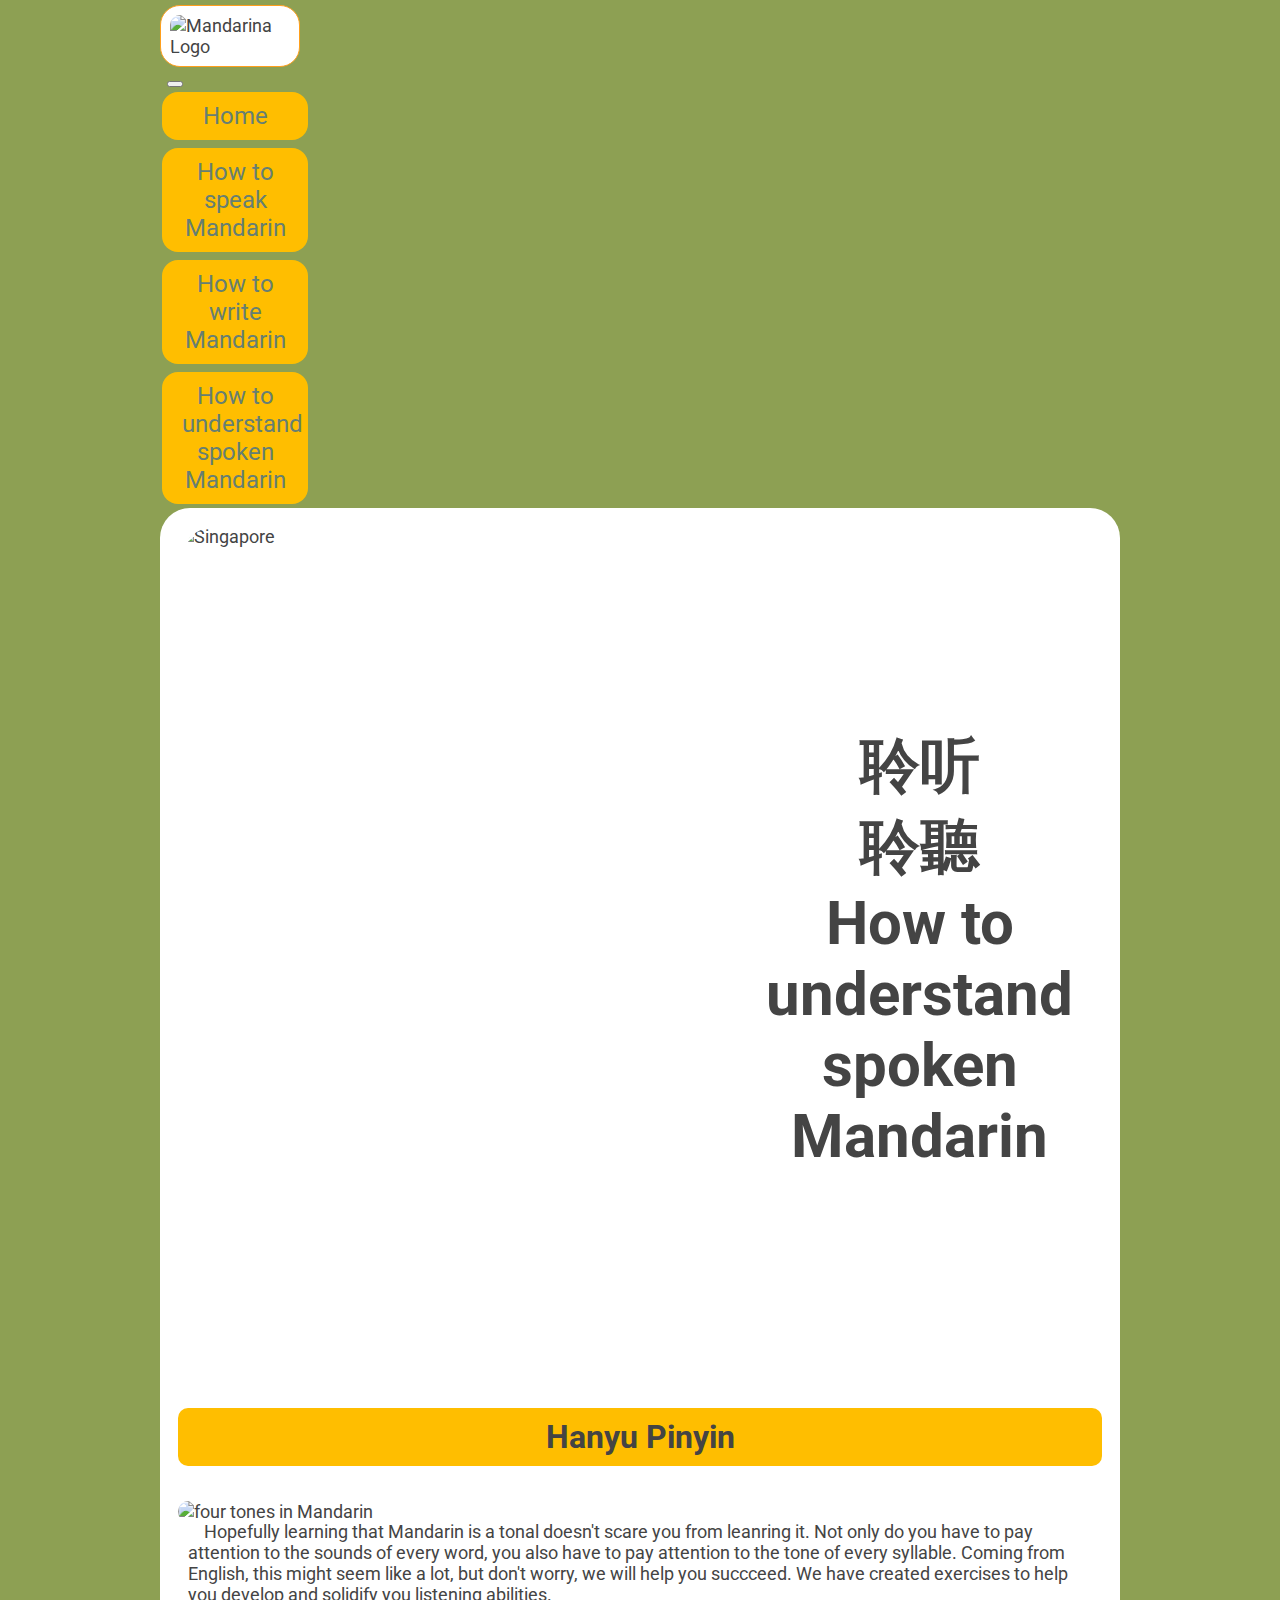
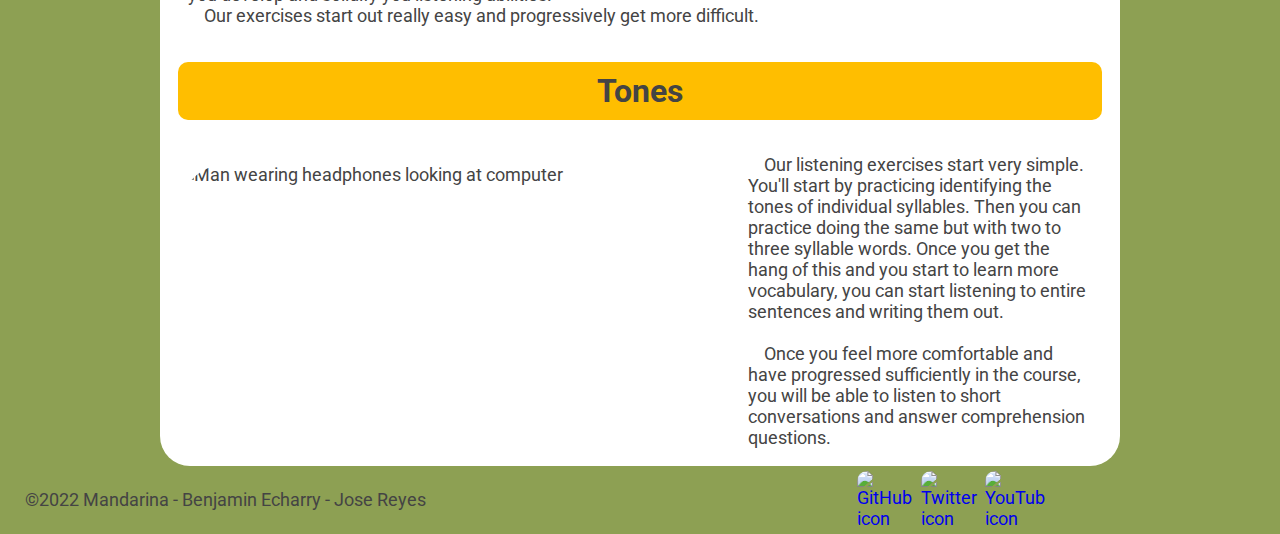
==== listening_page.html @ ea419e0a "Add files via upload" ====
<!DOCTYPE html>
<html lang="en-us">
  <head>
    <title>Mandarina</title>
    <link rel="stylesheet" href="https://stackpath.bootstrapcdn.com/bootstrap/4.1.3/css/bootstrap.min.css" integrity="sha384-MCw98/SFnGE8fJT3GXwEOngsV7Zt27NXFoaoApmYm81iuXoPkFOJwJ8ERdknLPMO" crossorigin="anonymous">
    <meta charset="utf-8" />
    <meta name="viewport" content="width=device-width, initial-scale=1" />
    <link rel="stylesheet" href="style.css" />
  </head>
  <body>
    <div id="content">
      <header>
        <nav class="navbar navbar-expand-lg navbar-light bg-light">
          <img src="https://cdn.glitch.com/27e3eff4-7a75-422d-81c8-beb97a1efe36%2F33f23a83-a9b9-48bd-b554-5ee0f7b3e899_LogoMakr_2S5zAO.png?v=1591044895979"
          alt="Mandarina Logo"/>
  <button class="navbar-toggler" type="button" data-toggle="collapse" data-target="#navbarNav" aria-controls="navbarNav" aria-expanded="false" aria-label="Toggle navigation">
    <span class="navbar-toggler-icon"></span>
  </button>
  <div class="collapse navbar-collapse" id="navbarNav">
    <ul class="navbar-nav">
      <button class="button1"><li><a href="index.html">Home</a></li></button>
      <button class="button1"><li><a href="speak_page.html">How to speak Mandarin</a></li></button>
      <button class="button1"><li><a href="write_page.html">How to write Mandarin</a></li></button>
      <button class="button1"><li><a href="listening_page.html">How to understand spoken Mandarin</a></li></button>
    </ul>
  </div>
</nav>
      </header>
      <main class="main">
        <div class="home-grid">
          <img
            class="home-photo-0s"
            src="https://wallpaperaccess.com/full/4428129.jpg"
            alt="Singapore"
          />
          <h3 class="home-headline-0s">
            聆听 <br />聆聽 <br />
            How to understand spoken Mandarin
          </h3>
          <h2 class="home-headline-1s">Hanyu Pinyin</h2>
          <img
            class="home-photo-0"
            src="http://www.scalemylife.com/wp-content/uploads/2016/10/Ma-744x259.jpg"
            alt="four tones in Mandarin"
          />
          <p class="home-paragraph-1s">
            &nbsp;&nbsp;&nbsp;&nbsp;Hopefully learning that Mandarin is a tonal 
            doesn't scare you from leanring it. Not only do you have to pay 
            attention to the sounds of every word, you also have to pay attention 
            to the tone of every syllable. Coming from English, this might seem 
            like a lot, but don't worry, we will help you succceed. We have 
            created exercises to help you develop and solidify you listening 
            abilities. 
            <br />
            &nbsp;&nbsp;&nbsp;&nbsp;Our exercises start out really 
            easy and progressively get more difficult. 
          </p>
          <h2 class="home-headline-2s">Tones</h2>
          <img
            class="home-photo-1s"
            src="https://www.reviewgeek.com/p/uploads/2018/09/25647a6c.jpg?height=200p&trim=2,2,2,2"
            alt="Man wearing headphones looking at computer"
          />
          <p class="home-paragragh-2s">
            &nbsp;&nbsp;&nbsp;&nbsp;Our listening exercises start very simple.
            You'll start by practicing identifying the tones of individual 
            syllables. Then you can practice doing the same but with two to 
            three syllable words. Once you get the hang of this and you start 
            to learn more vocabulary, you can start listening to entire sentences 
            and writing them out.
            <br />
            <br />
            &nbsp;&nbsp;&nbsp;&nbsp;Once you feel more comfortable and 
            have progressed sufficiently in the course, you will be able 
            to listen to short conversations and answer comprehension questions.
          </p>
          </div>
        </div>
      </main>
      <footer class="footer">
        <p class="copyrighy">
          &copy;2022 Mandarina - Benjamin Echarry - Jose Reyes
        </p>
        <div class="social">
          <a href="https://www.github.com/" target="_blank">
            <img
              src="https://icons-for-free.com/iconfiles/png/512/git+github+hosting+internet+used+for+code+version+control+icon-1320194988409492468.png"
              alt="GitHub icon"
            />
          </a>
          <a href="https://www.twitter.com/" target="_blank">
            <img
              src="https://icons-for-free.com/iconfiles/png/512/super+tiny+icons+twitter-1324450786355861298.png"
              alt="Twitter icon"
            />
          </a>
          <a href="https://www.youtube.com/" target="_blank">
            <img
              src="https://icons-for-free.com/iconfiles/png/512/youtube+icon-1320086787053215900.png"
              alt="YouTube icon"
            />
          </a>
        </div>
      </footer>
    </div>
    <script src="https://code.jquery.com/jquery-3.3.1.slim.min.js" integrity="sha384-q8i/X+965DzO0rT7abK41JStQIAqVgRVzpbzo5smXKp4YfRvH+8abtTE1Pi6jizo" crossorigin="anonymous"></script>
    <script src="https://cdnjs.cloudflare.com/ajax/libs/popper.js/1.14.3/umd/popper.min.js" integrity="sha384-ZMP7rVo3mIykV+2+9J3UJ46jBk0WLaUAdn689aCwoqbBJiSnjAK/l8WvCWPIPm49" crossorigin="anonymous"></script>
    <script src="https://stackpath.bootstrapcdn.com/bootstrap/4.1.3/js/bootstrap.min.js" integrity="sha384-ChfqqxuZUCnJSK3+MXmPNIyE6ZbWh2IMqE241rYiqJxyMiZ6OW/JmZQ5stwEULTy" crossorigin="anonymous"></script>
  </body>
</html>
---- style.css ----
@import url("https://fonts.googleapis.com/css2?family=Roboto&display=swap");

body {
  background-color: #8DA053;
  font-family: "Roboto", Arial, sans-serif;
  padding: 5px 25px;
  font-size: 18px;
  margin: 0;
  color: #444;
}

a {
  text-decoration: none;
}

#content {
  max-width: 960px;
  margin: 0 auto;
}

.main {
  background-color: white;
  padding: 20px;
  border-radius: 30px 30px 30px 30px;
  padding: 1em;
}

h2 {
  font-family: "Roboto", Arial, sans-serif;
  font-size: 32px;
  background-color: #FFBE00;
  padding: 10px;
  border-radius: 10px 10px 10px 10px;
}

h3 {
  font-family: "Roboto", Arial, sans-serif;
  font-size: 60px;
  background-color: white;
  padding: 10px;
  border-radius: 100px 100px 100px 100px;
  text-align: center;
}

.navbar img {
  display: inline-block;
  max-width: 120px;
  border-radius: 20px 20px 20px 20px;
  padding: 0.5em;
  border: 1px solid #ff9f1c;
  background-color: white;
  margin-right: 10px;
}

.banner-box img {
  width: 100%;
  border-radius: 30px 30px 30px 30px;
  margin-bottom: 10px;
}

.home-grid {
  display: grid;
  grid-template-columns: repeat(5, 1fr);
  grid-gap: 0.5em;
}

header {
  display: grid;
  grid-template-columns: 150px auto;
  align-items: center;
}
nav a {
  color: #667F73;
  font-family: "Roboto", Arial, sans-serif;
  font-size: 1.5em;
  text-decoration: none;
}

nav a:hover {
  color: #ff9f1c;
  background-color: #f6f7e8;
}
nav ul {
  list-style: none;
  display: grid;
  grid-template-columns: repeat(auto-fit, minmax(6em, 1fr));
  margin: 0;
  align-items: center;
}

.home-photo-0 {
  border-radius: 50px 50px 50px 50px;
  grid-row: 3 / 4;
  grid-column: 1 / 6;
  width: 100%;
  border-radius: 50px 50px 50px 50px;
}

.home-headline-1 {
  grid-column: 1 / 6;
  grid-row: 1 / 2;
  text-align: center;
}
.home-paragraph-1 {
  grid-column: 3 / 6;
  grid-row: 2 / 3;
  margin-top: 10px;
  margin-left: 5px;
}

.home-paragraph-1second{
  grid-column: 1 / 6;
  grid-row: 3 / 4;
  margin-bottom: -10;
}

.home-photo-1 {
  grid-column: 1 / 3;
  grid-row: 2 / 3;
  border-radius: 40px 40px 40px 40px;
  max-width: 100%;
  margin-right: 10px;
  max-width: 100%;
}

.home-paragragh-2 {
  grid-column: 1 / 3;
  grid-row: 4 / 5;
  margin-top: -10px;
}

.home-paragragh-2second{
  grid-column: 1 / 6;
  grid-row: 5 / 6;
}

.home-photo-2 {
  grid-column: 3 / 6;
  grid-row: 4 / 6;
  border-radius: 40px 40px 40px 40px;
  max-width: 100%;
  margin-top: -10px;
}
.home-photo-3 {
  grid-column: 1 / 6;
  grid-row: 7 / 8;
  border-radius: 40px 40px 40px 40px;
  width: 100%;
}
.home-heading-3 {
  grid-column: 1 / 6;
  grid-row: 6 / 7;
  text-align: center;
}
.home-paragraph-3X {
  grid-column: 1 / 6;
  grid-row: 10 / 11;
  margin-top: -60px;
}

#feedback {
  grid-column: 1 / 2;
  grid-row: 10 / 11;
  margin-top: -10px;
  padding-right: 10px;
}

.footer {
  display: grid;
  margin-top: 5px;
}
.social {
  grid-column: 3 / 4;
  grid-template-columns: 50px 50px 50px;
  grid-template-rows: 50px;
  padding-left: 10px;
}

.social img {
  border-radius: 10px 10px 10px 10px;
  max-width: 60px;
}

.copyrighy{
  text-align: left;
}

.home-photo-0s {
  grid-column: 1 / 4;
  grid-row: 1 / 2;
  border-radius: 40px 40px 40px 40px;
  max-width: 100%;
}
.home-headline-0s {
  grid-column: 4 / 6;
  grid-row: 1 / 2;
  padding: 140px 0;
  text-align: center;
}
.home-headline-1s {
  grid-column: 1 / 6;
  grid-row: 2 / 3;
  text-align: center;
}

.home-paragraph-1s {
  grid-column: 1 / 6;
  grid-row: 4 / 5;
  margin-left: 10px;
  margin: -10px 10px 0px 10px;
}
.home-headline-2s {
  grid-column: 1 / 6;
  grid-row: 5 / 6;
  text-align: center;
}
.home-photo-1s {
  grid-row: 7 / 8;
  grid-column: 1 / 4;
  max-width: 100%;
  border-radius: 50px 50px 50px 50px;
}
.home-paragragh-2s {
  grid-column: 4 / 6;
  grid-row: 7 / 8;
  margin: -10px 10px 0px 10px;
}

.home-photo-0w {
  grid-column: 1 / 4;
  grid-row: 1 / 2;
  border-radius: 40px 40px 40px 40px;
  max-width: 100%;
}
.home-headline-0w {
  grid-column: 4 / 6;
  grid-row: 1 / 2;
  padding: 140px 0;
  text-align: center;
}
.home-headline-1w {
  grid-column: 1 / 6;
  grid-row: 2 / 3;
  text-align: center;
}
.home-paragraph-1w {
  grid-column: 1 / 6;
  grid-row: 3 / 4;
  margin-top: -10px;
}
.home-photo-1w {
  grid-column: 1 / 6;
  width: 80%;
  grid-row: 4/5;
  display: block;
  margin-left: auto;
  margin-right: auto;
  width: 50%;
}
.home-paragraph-2w {
  grid-column: 1/6;
  grid-row: 5/6;
}

.home-headline-2w {
  grid-column: 1/6;
  grid-row: 6/7;
  text-align: center;
}
.home-photo-2w {
  grid-column: 1/3;
  grid-row: 7/8;
  width: 100%;
  border-radius: 40px 40px 40px 40px;
}
.home-paragragh-3w {
  grid-column: 3/6;
  grid-row: 7/8;
  margin-top: 5px;
  margin-left: 10px;
}

form {
  margin: 0 auto;
  width: 400px;
  padding: 1em;
  border: 1px solid #ccc;
  border-radius: 1em;
  background-color: #FFBE00;
}

ul {
  list-style: none;
  padding: 0;
  margin: 0;
}

form li + li {
  margin-top: 1em;
}

label {
  display: inline-block;
  width: 90px;
  text-align: right;
}

.button {
  padding-left: 90px;
}

button {
  margin-left: 0.5em;
}


.button1 {
  background-color: #FFBE00;
  border: none;
  color: black;
  padding: 10px 20px;
  text-align: center;
  text-decoration: none;
  display: inline-block;
  margin: 4px 2px;
  cursor: pointer;
  border-radius: 16px;
  font-size: medium;
}

.button1:hover {
  background-color: #f6f7e8;
}

@media screen and (max-width: 550px) {
  /* beginning of media query */

  .home-grid,
  footer,
  form {
    display: block;
  }
  form {
    margin-left: -12px;
    width: 300px;
  }
}
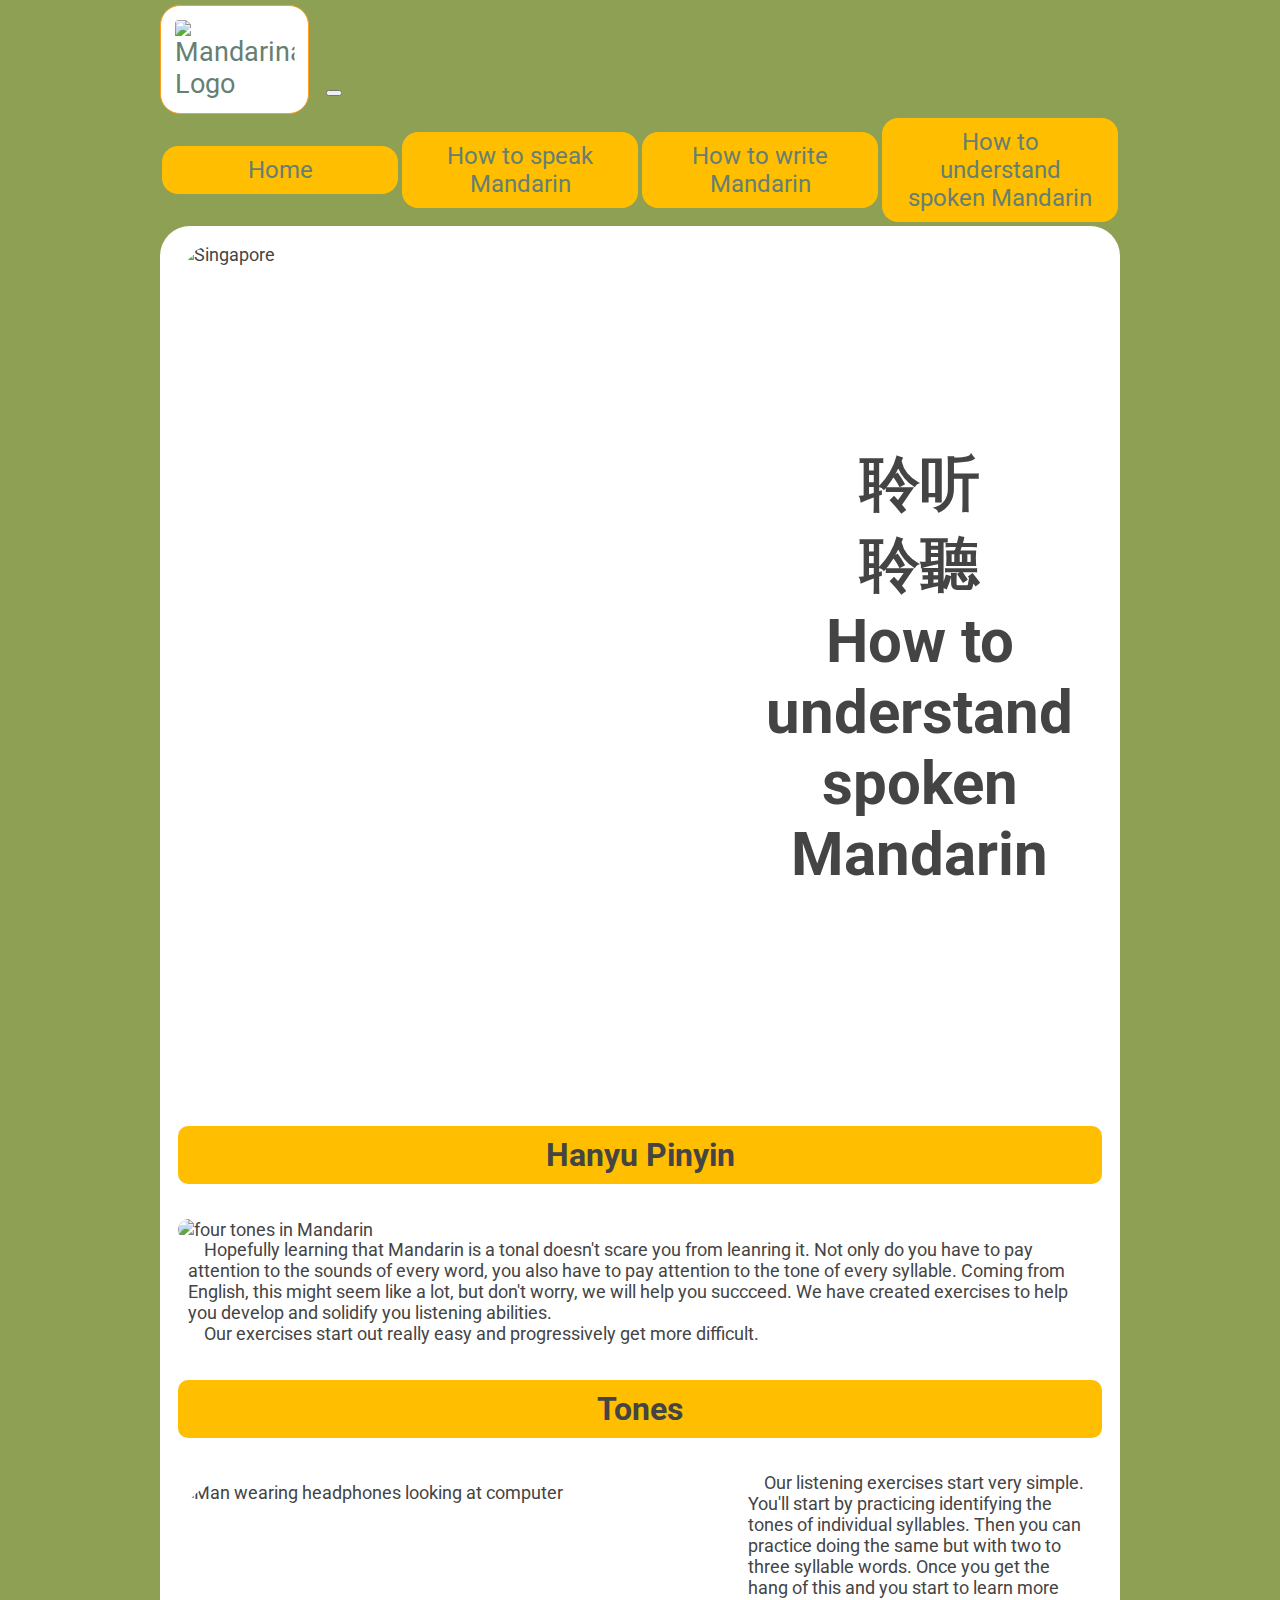
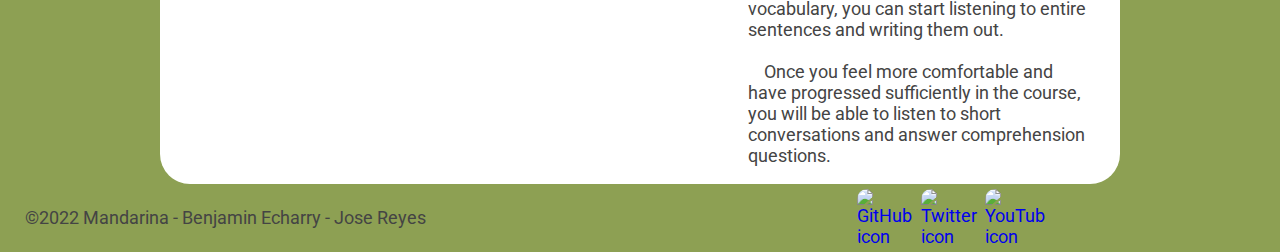
==== commit 84613ded: "Add files via upload" ====
--- a/listening_page.html
+++ b/listening_page.html
@@ -9,21 +9,20 @@
   </head>
   <body>
     <div id="content">
-      <header>
-        <nav class="navbar navbar-expand-lg navbar-light bg-light">
-          <img src="https://cdn.glitch.com/27e3eff4-7a75-422d-81c8-beb97a1efe36%2F33f23a83-a9b9-48bd-b554-5ee0f7b3e899_LogoMakr_2S5zAO.png?v=1591044895979"
-          alt="Mandarina Logo"/>
-  <button class="navbar-toggler" type="button" data-toggle="collapse" data-target="#navbarNav" aria-controls="navbarNav" aria-expanded="false" aria-label="Toggle navigation">
-    <span class="navbar-toggler-icon"></span>
-  </button>
-  <div class="collapse navbar-collapse" id="navbarNav">
-    <ul class="navbar-nav">
-      <button class="button1"><li><a href="index.html">Home</a></li></button>
-      <button class="button1"><li><a href="speak_page.html">How to speak Mandarin</a></li></button>
-      <button class="button1"><li><a href="write_page.html">How to write Mandarin</a></li></button>
-      <button class="button1"><li><a href="listening_page.html">How to understand spoken Mandarin</a></li></button>
-    </ul>
-  </div>
+        <nav class="navbar navbar-expand-lg navbar-light bg-green">
+         <a class="navbar-brand" href="index.html"> <img src="https://cdn.glitch.com/27e3eff4-7a75-422d-81c8-beb97a1efe36%2F33f23a83-a9b9-48bd-b554-5ee0f7b3e899_LogoMakr_2S5zAO.png?v=1591044895979"
+         alt="Mandarina Logo"/> </a>
+ <button class="navbar-toggler" type="button" data-toggle="collapse" data-target="#navbarNav" aria-controls="navbarNav" aria-expanded="false" aria-label="Toggle navigation">
+   <span class="navbar-toggler-icon"></span>
+ </button>
+ <div class="collapse navbar-collapse" id="navbarNav">
+   <ul class="navbar-nav">
+     <li class="button1 nav-item"><a class="nav-link" href="index.html">Home</a></li>
+     <li class="button1 nav-item"><a class="nav-link" href="speak_page.html">How to speak Mandarin</a></li>      
+     <li class="button1 nav-item"><a class="nav-link" href="write_page.html">How to write Mandarin</a></li>
+     <li class="button1 nav-item active"><a class="nav-link" href="listening_page.html">How to understand spoken Mandarin</a></li>
+   </ul>
+ </div>
 </nav>
       </header>
       <main class="main">
@@ -82,7 +81,7 @@
           &copy;2022 Mandarina - Benjamin Echarry - Jose Reyes
         </p>
         <div class="social">
-          <a href="https://www.github.com/" target="_blank">
+          <a href="https://github.com/Jar7011/Mandarina.git" target="_blank">
             <img
               src="https://icons-for-free.com/iconfiles/png/512/git+github+hosting+internet+used+for+code+version+control+icon-1320194988409492468.png"
               alt="GitHub icon"
--- a/style.css
+++ b/style.css
@@ -80,6 +80,7 @@
   color: #ff9f1c;
   background-color: #f6f7e8;
 }
+
 nav ul {
   list-style: none;
   display: grid;
@@ -309,10 +310,9 @@
   padding-left: 90px;
 }
 
-button {
+.button {
   margin-left: 0.5em;
 }
-
 
 .button1 {
   background-color: #FFBE00;
@@ -345,3 +345,7 @@
     width: 300px;
   }
 }
+
+.bg-green{
+  background-color: #8DA053;
+}